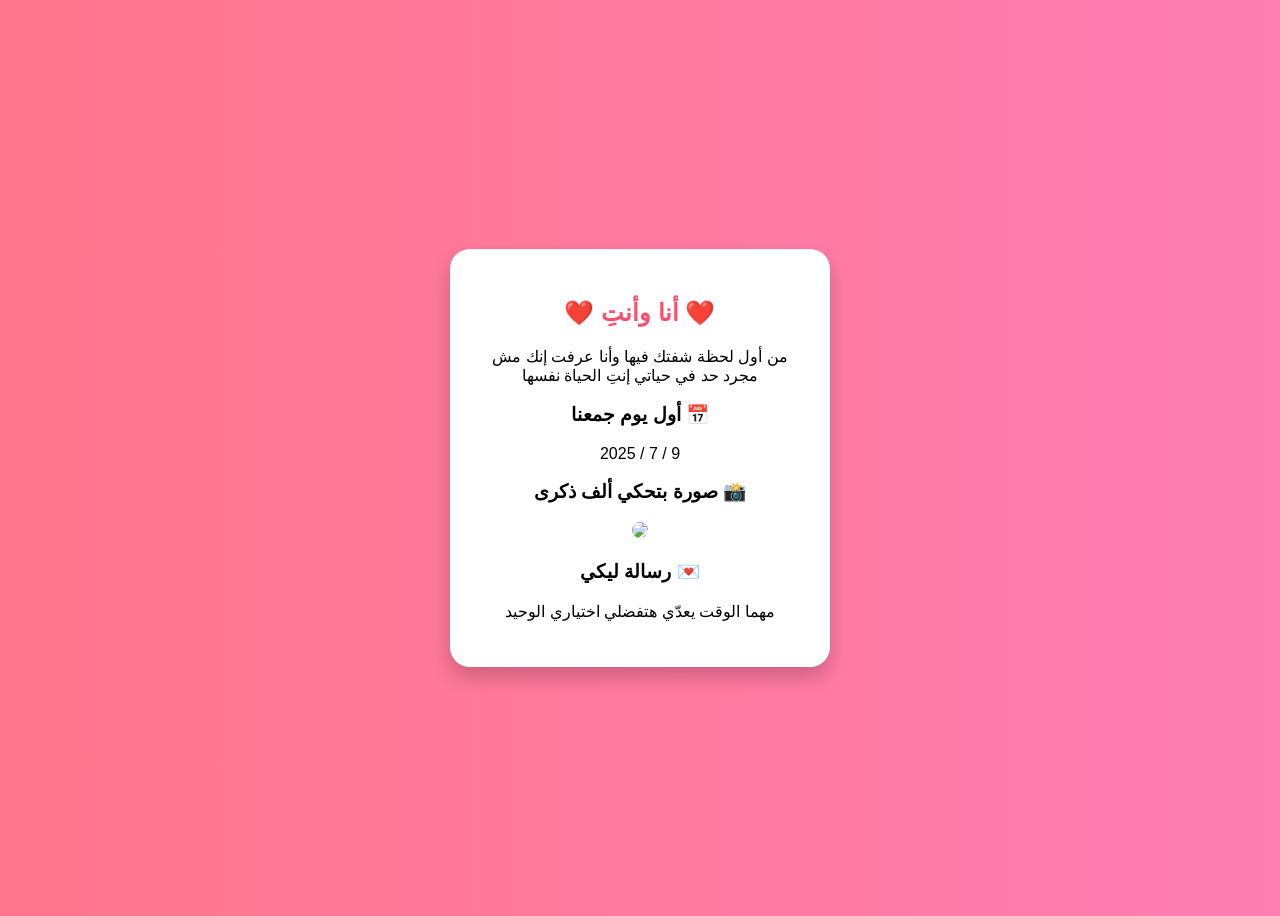
==== memories.html @ 0e44dfb8 "Add files via upload" ====
<!DOCTYPE html>
<html lang="ar">
<head>
    <meta charset="UTF-8">
    <title>ذكرياتنا ❤️</title>
    <link rel="stylesheet" href="style.css">
</head>
<body>

<div class="login-box">
    <h2>❤️ أنا وأنتِ ❤️</h2>

    <p>
        من أول لحظة شفتك فيها  
        وأنا عرفت إنك مش مجرد حد في حياتي  
        إنتِ الحياة نفسها
    </p>

    <h3>📅 أول يوم جمعنا</h3>
    <p>9 / 7 / 2025</p>

    <h3>📸 صورة بتحكي ألف ذكرى</h3>
    <img src="photo1.jpg" width="220" style="border-radius:15px">

    <h3>💌 رسالة ليكي</h3>
    <p>
        مهما الوقت يعدّي  
        هتفضلي اختياري الوحيد
    </p>
</div>

</body>
</html>
---- style.css ----
body {
    background: linear-gradient(to right, #ff758c, #ff7eb3);
    font-family: 'Arial', sans-serif;
    height: 100vh;
    display: flex;
    justify-content: center;
    align-items: center;
    direction: rtl;
}

.login-box {
    background: white;
    padding: 30px;
    border-radius: 20px;
    text-align: center;
    width: 320px;
    box-shadow: 0 10px 20px rgba(0,0,0,0.2);
}

h2 {
    color: #ff4d6d;
}

input {
    width: 100%;
    padding: 12px;
    margin: 15px 0;
    border-radius: 10px;
    border: 1px solid #ccc;
}

button {
    background: #ff4d6d;
    color: white;
    border: none;
    padding: 12px;
    width: 100%;
    border-radius: 10px;
    font-size: 16px;
    cursor: pointer;
}

button:hover {
    background: #ff2e63;
}

#error {
    color: red;
}
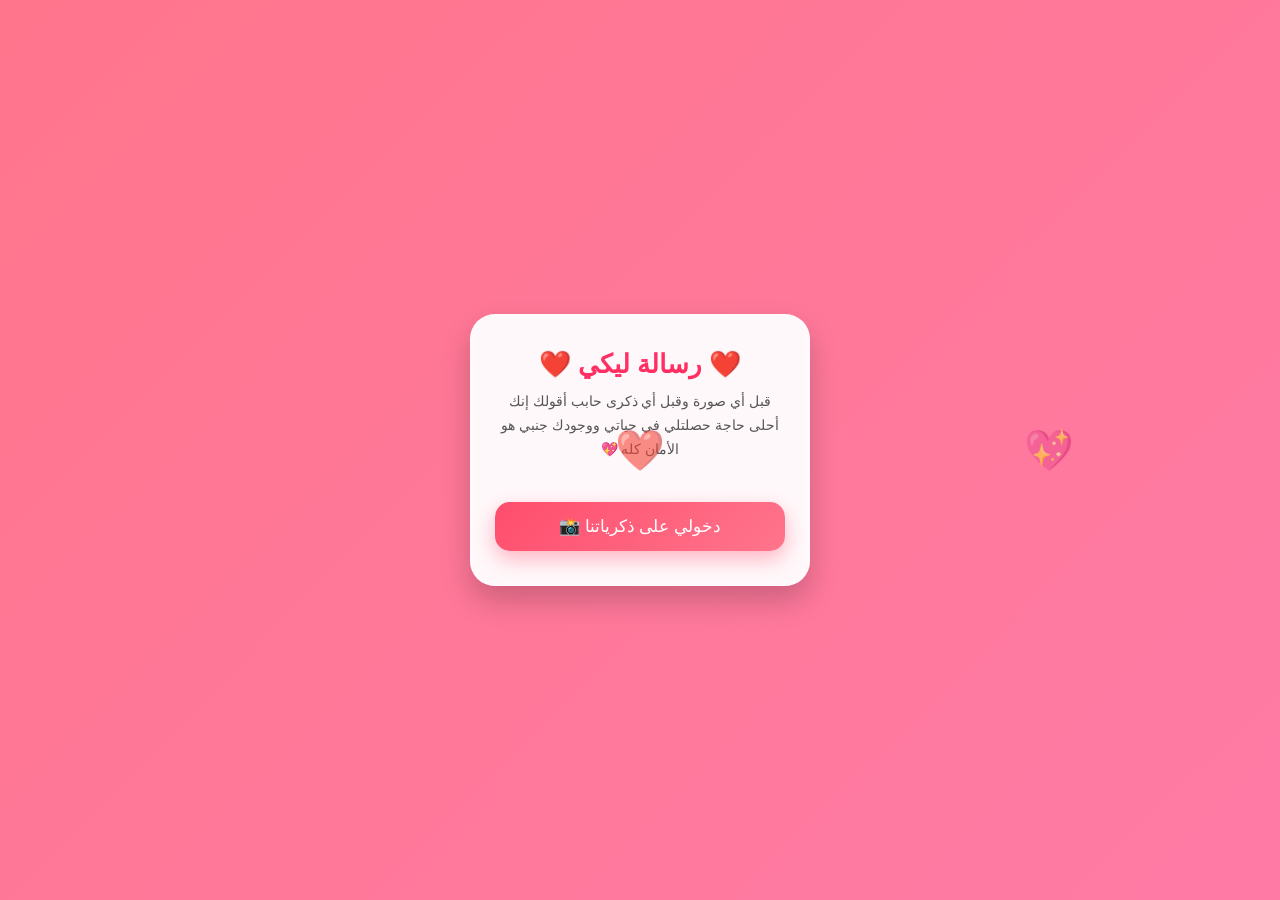
==== commit e235d6c7: "Add files via upload" ====
--- a/memories.html
+++ b/memories.html
@@ -3,31 +3,50 @@
 <head>
     <meta charset="UTF-8">
     <title>ذكرياتنا ❤️</title>
-    <link rel="stylesheet" href="style.css">
+    <link rel="stylesheet" href="style.css?v=1">
+    <meta http-equiv="Cache-Control" content="no-cache, no-store, must-revalidate" />
+    <meta http-equiv="Pragma" content="no-cache" />
+    <meta http-equiv="Expires" content="0" />
 </head>
 <body>
 
 <div class="login-box">
-    <h2>❤️ أنا وأنتِ ❤️</h2>
 
-    <p>
-        من أول لحظة شفتك فيها  
-        وأنا عرفت إنك مش مجرد حد في حياتي  
-        إنتِ الحياة نفسها
-    </p>
+    <!-- الرسالة -->
+    <div id="message">
+        <h2>❤️ رسالة ليكي ❤️</h2>
+        <p>
+            قبل أي صورة  
+            وقبل أي ذكرى  
+            حابب أقولك إنك  
+            أحلى حاجة حصلتلي في حياتي  
+            ووجودك جنبي هو الأمان كله 💖
+        </p>
 
-    <h3>📅 أول يوم جمعنا</h3>
-    <p>9 / 7 / 2025</p>
+        <button onclick="showPhotos()">دخولي على ذكرياتنا 📸</button>
+    </div>
 
-    <h3>📸 صورة بتحكي ألف ذكرى</h3>
-    <img src="photo1.jpg" width="220" style="border-radius:15px">
+    <!-- الصور -->
+    <div id="photos" style="display:none;">
+        <h2>📸 ذكرياتنا</h2>
 
-    <h3>💌 رسالة ليكي</h3>
-    <p>
-        مهما الوقت يعدّي  
-        هتفضلي اختياري الوحيد
-    </p>
+        <img src="photo1.jpg?v=1" width="220">
+        <img src="photo2.jpg?v=1" width="220">
+        <img src="photo3.jpg?v=1" width="220">
+
+        <p style="margin-top:15px;">
+            وكل صورة فيهم بتحكي حكاية حب ❤️
+        </p>
+    </div>
+
 </div>
+
+<script>
+function showPhotos() {
+    document.getElementById("message").style.display = "none";
+    document.getElementById("photos").style.display = "block";
+}
+</script>
 
 </body>
 </html>
--- a/style.css
+++ b/style.css
@@ -1,49 +1,162 @@
+/* Reset */
+* {
+    margin: 0;
+    padding: 0;
+    box-sizing: border-box;
+}
+
+/* Body */
 body {
-    background: linear-gradient(to right, #ff758c, #ff7eb3);
-    font-family: 'Arial', sans-serif;
     height: 100vh;
+    background: linear-gradient(135deg, #ff758c, #ff7eb3, #ffd6e0);
+    background-size: 300% 300%;
+    animation: bgMove 8s ease infinite;
+    font-family: 'Cairo', sans-serif;
     display: flex;
     justify-content: center;
     align-items: center;
     direction: rtl;
+    overflow: hidden;
 }
 
-.login-box {
-    background: white;
-    padding: 30px;
-    border-radius: 20px;
-    text-align: center;
-    width: 320px;
-    box-shadow: 0 10px 20px rgba(0,0,0,0.2);
+/* Background animation */
+@keyframes bgMove {
+    0% { background-position: 0% 50%; }
+    50% { background-position: 100% 50%; }
+    100% { background-position: 0% 50%; }
 }
 
-h2 {
-    color: #ff4d6d;
+/* Main box */
+.login-box {
+    background: rgba(255, 255, 255, 0.95);
+    width: 340px;
+    padding: 35px 25px;
+    border-radius: 25px;
+    text-align: center;
+    box-shadow:
+        0 15px 30px rgba(0, 0, 0, 0.2),
+        inset 0 0 10px rgba(255, 255, 255, 0.6);
+    animation: fadeIn 1.2s ease;
 }
 
+/* Fade in */
+@keyframes fadeIn {
+    from {
+        opacity: 0;
+        transform: translateY(30px);
+    }
+    to {
+        opacity: 1;
+        transform: translateY(0);
+    }
+}
+
+/* Titles */
+.login-box h2 {
+    color: #ff2e63;
+    font-size: 26px;
+    margin-bottom: 10px;
+}
+
+.login-box p {
+    color: #555;
+    font-size: 14px;
+    margin-bottom: 20px;
+    line-height: 1.7;
+}
+
+/* Input */
 input {
     width: 100%;
-    padding: 12px;
-    margin: 15px 0;
-    border-radius: 10px;
-    border: 1px solid #ccc;
+    padding: 14px;
+    border-radius: 15px;
+    border: 1px solid #ddd;
+    outline: none;
+    font-size: 15px;
+    transition: 0.3s;
 }
 
+input:focus {
+    border-color: #ff4d6d;
+    box-shadow: 0 0 10px rgba(255, 77, 109, 0.4);
+}
+
+/* Button */
 button {
-    background: #ff4d6d;
+    width: 100%;
+    margin-top: 20px;
+    padding: 14px;
+    border-radius: 15px;
+    border: none;
+    background: linear-gradient(135deg, #ff4d6d, #ff758c);
     color: white;
-    border: none;
-    padding: 12px;
-    width: 100%;
-    border-radius: 10px;
-    font-size: 16px;
+    font-size: 17px;
     cursor: pointer;
+    transition: 0.4s;
+    box-shadow: 0 8px 20px rgba(255, 77, 109, 0.4);
 }
 
 button:hover {
-    background: #ff2e63;
+    transform: translateY(-3px);
+    box-shadow: 0 12px 25px rgba(255, 77, 109, 0.6);
 }
 
+button:active {
+    transform: scale(0.97);
+}
+
+/* Error text */
 #error {
-    color: red;
+    color: #ff2e63;
+    margin-top: 12px;
+    font-size: 14px;
+}
+
+/* Images */
+img {
+    margin-top: 15px;
+    border-radius: 18px;
+    box-shadow: 0 10px 20px rgba(0, 0, 0, 0.2);
+    transition: 0.3s;
+}
+
+img:hover {
+    transform: scale(1.05);
+}
+
+/* Floating hearts */
+body::before,
+body::after {
+    content: "❤️";
+    position: absolute;
+    font-size: 40px;
+    animation: float 6s infinite ease-in-out;
+    opacity: 0.6;
+}
+
+body::after {
+    content: "💖";
+    left: 80%;
+    animation-duration: 8s;
+}
+
+@keyframes float {
+    0% {
+        transform: translateY(100vh) rotate(0deg);
+        opacity: 0;
+    }
+    50% {
+        opacity: 0.8;
+    }
+    100% {
+        transform: translateY(-10vh) rotate(360deg);
+        opacity: 0;
+    }
+}
+
+/* Responsive */
+@media (max-width: 400px) {
+    .login-box {
+        width: 90%;
+    }
 }
